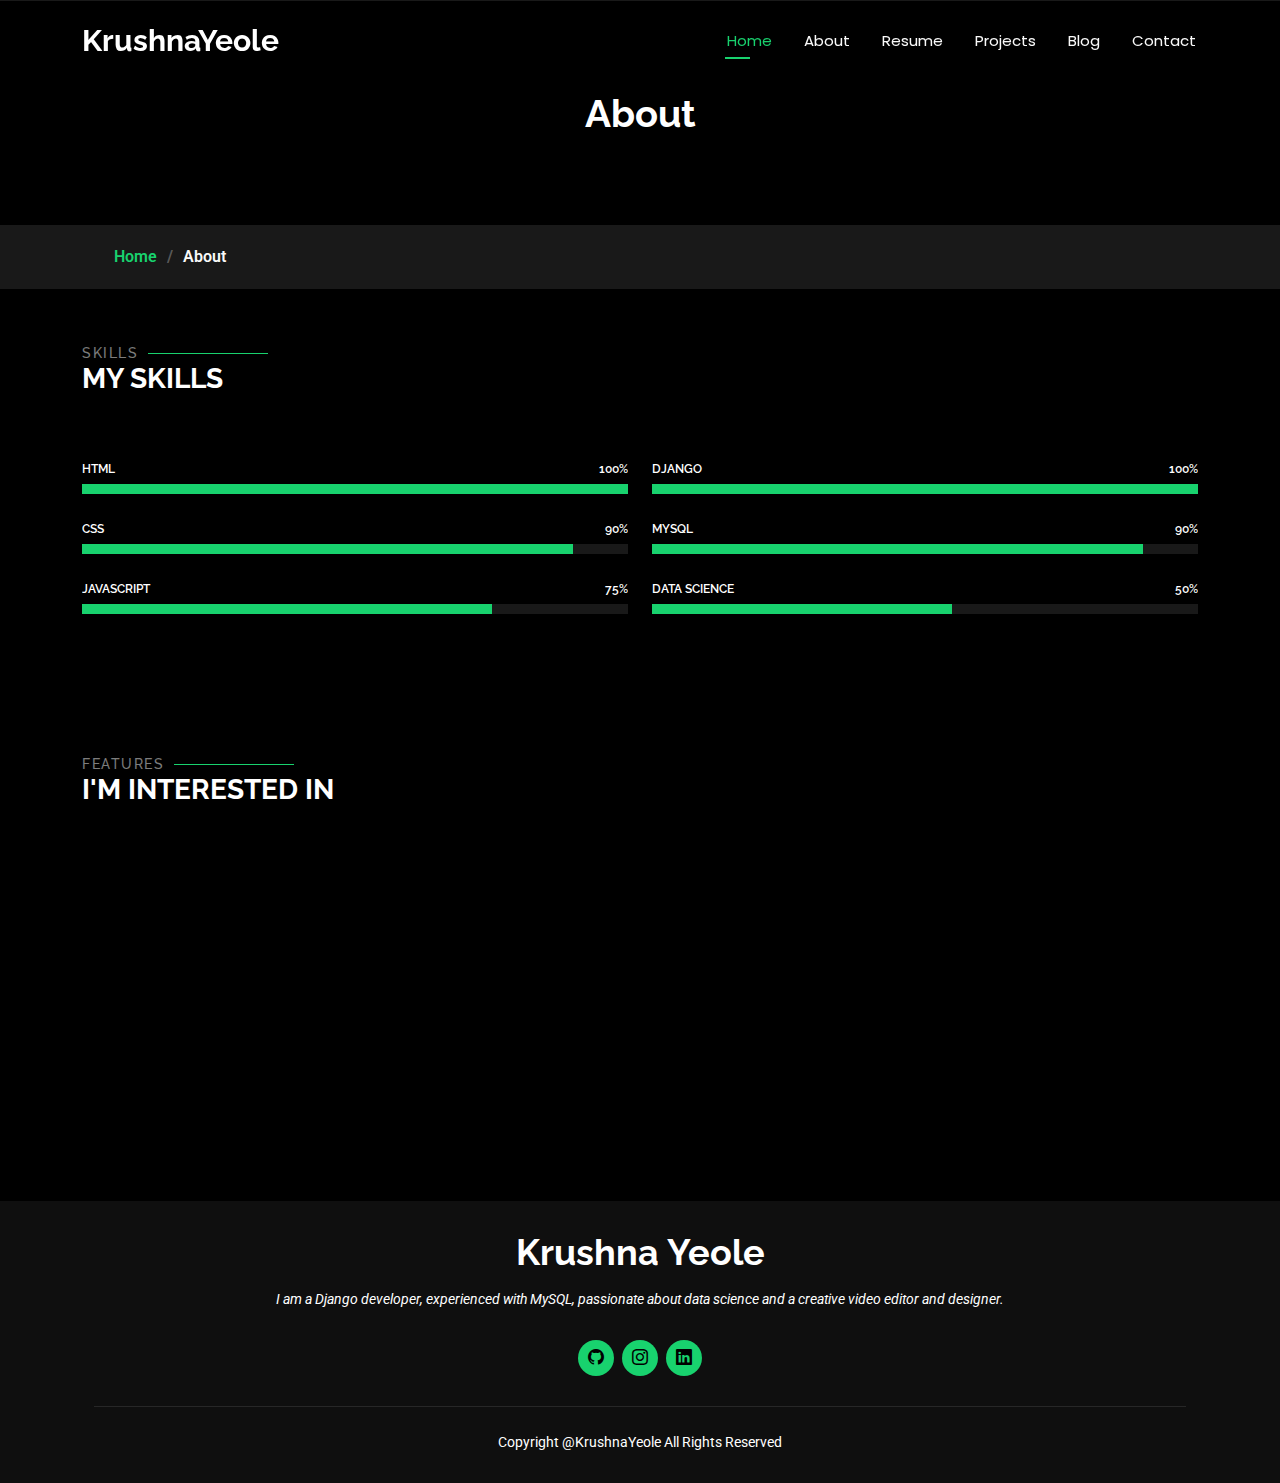
==== about.html @ 2f20d16c "Initial commit" ====
<!DOCTYPE html>
<html lang="en">

<head>
  <meta charset="utf-8">
  <meta content="width=device-width, initial-scale=1.0" name="viewport">
  <title>About - KrushnaYeole</title>
  <meta name="description" content="">
  <meta name="keywords" content="">


  <!-- Fonts -->
  <link href="https://fonts.googleapis.com" rel="preconnect">
  <link href="https://fonts.gstatic.com" rel="preconnect" crossorigin>
  <link href="https://fonts.googleapis.com/css2?family=Roboto:ital,wght@0,100;0,300;0,400;0,500;0,700;0,900;1,100;1,300;1,400;1,500;1,700;1,900&family=Poppins:ital,wght@0,100;0,200;0,300;0,400;0,500;0,600;0,700;0,800;0,900;1,100;1,200;1,300;1,400;1,500;1,600;1,700;1,800;1,900&family=Raleway:ital,wght@0,100;0,200;0,300;0,400;0,500;0,600;0,700;0,800;0,900;1,100;1,200;1,300;1,400;1,500;1,600;1,700;1,800;1,900&display=swap" rel="stylesheet">

  <!-- Vendor CSS Files -->
  <link href="assets/vendor/bootstrap/css/bootstrap.min.css" rel="stylesheet">
  <link href="assets/vendor/bootstrap-icons/bootstrap-icons.css" rel="stylesheet">
  <link href="assets/vendor/aos/aos.css" rel="stylesheet">
  <link href="assets/vendor/swiper/swiper-bundle.min.css" rel="stylesheet">
  <link href="assets/vendor/glightbox/css/glightbox.min.css" rel="stylesheet">

  <!-- Main CSS File -->
  <link href="assets/css/main.css" rel="stylesheet">

</head>

<body class="about-page">

  <header id="header" class="header d-flex align-items-center fixed-top">
    <div class="container-fluid container-xl position-relative d-flex align-items-center justify-content-between">

      <a href="index.html" class="logo d-flex align-items-center">
        <h1 class="sitename">KrushnaYeole</h1>
      </a>

      <nav id="navmenu" class="navmenu">
        <ul>
          <li><a href="index.html" class="active">Home</a></li>
          <li><a href="about.html">About</a></li>
          <li><a href="resume.html">Resume</a></li>
          <li><a href="projects.html">Projects</a></li>
          <li><a href="blog.html">Blog</a></li>
          <li><a href="contact.html">Contact</a></li>
        </ul>
        <i class="mobile-nav-toggle d-xl-none bi bi-list"></i>
      </nav>

    </div>
  </header>

  <main class="main">

    <!-- Page Title -->
    <div class="page-title" data-aos="fade">
      <div class="heading">
        <div class="container">
          <div class="row d-flex justify-content-center text-center">
            <div class="col-lg-8">
              <h1>About</h1>
            </div>
          </div>
        </div>
      </div>
      <nav class="breadcrumbs">
        <div class="container">
          <ol>
            <li><a href="index.html">Home</a></li>
            <li class="current">About</li>
          </ol>
        </div>
      </nav>
    </div><!-- End Page Title -->

    <!-- About Section -->
    <!-- /About Section -->


    <!-- Skills Section -->
    <section id="skills" class="skills section">

      <!-- Section Title -->
      <div class="container section-title" data-aos="fade-up">
        <h2>Skills</h2>
        <div><span>My</span> <span class="description-title">Skills</span></div>
      </div><!-- End Section Title -->

      <div class="container" data-aos="fade-up" data-aos-delay="100">

        <div class="row skills-content skills-animation">

          <div class="col-lg-6">

            <div class="progress">
              <span class="skill"><span>HTML</span> <i class="val">100%</i></span>
              <div class="progress-bar-wrap">
                <div class="progress-bar" role="progressbar" aria-valuenow="100" aria-valuemin="0" aria-valuemax="100"></div>
              </div>
            </div><!-- End Skills Item -->

            <div class="progress">
              <span class="skill"><span>CSS</span> <i class="val">90%</i></span>
              <div class="progress-bar-wrap">
                <div class="progress-bar" role="progressbar" aria-valuenow="90" aria-valuemin="0" aria-valuemax="100"></div>
              </div>
            </div><!-- End Skills Item -->

            <div class="progress">
              <span class="skill"><span>JavaScript</span> <i class="val">75%</i></span>
              <div class="progress-bar-wrap">
                <div class="progress-bar" role="progressbar" aria-valuenow="75" aria-valuemin="0" aria-valuemax="100"></div>
              </div>
            </div><!-- End Skills Item -->

          </div>

          <div class="col-lg-6">

            <div class="progress">
              <span class="skill"><span>Django</span> <i class="val">100%</i></span>
              <div class="progress-bar-wrap">
                <div class="progress-bar" role="progressbar" aria-valuenow="100" aria-valuemin="0" aria-valuemax="100"></div>
              </div>
            </div><!-- End Skills Item -->

            <div class="progress">
              <span class="skill"><span>MySQL</span> <i class="val">90%</i></span>
              <div class="progress-bar-wrap">
                <div class="progress-bar" role="progressbar" aria-valuenow="90" aria-valuemin="0" aria-valuemax="100"></div>
              </div>
            </div><!-- End Skills Item -->

            <div class="progress">
              <span class="skill"><span>Data Science</span> <i class="val">50%</i></span>
              <div class="progress-bar-wrap">
                <div class="progress-bar" role="progressbar" aria-valuenow="55" aria-valuemin="0" aria-valuemax="100"></div>
              </div>
            </div><!-- End Skills Item -->

          </div>

        </div>

      </div>

    </section><!-- /Skills Section -->

    <!-- Interests Section -->
    <section id="interests" class="interests section">

      <!-- Section Title -->
      <div class="container section-title" data-aos="fade-up">
        <h2>Features</h2>
        <div><span>I'm</span> <span class="description-title">interested in</span></div>
      </div><!-- End Section Title -->

      <div class="container">

        <div class="row gy-4">

          <div class="col-lg-3 col-md-4" data-aos="fade-up" data-aos-delay="100">
            <div class="features-item">
              <i class="bi bi-eye" style="color: #ffbb2c;"></i>
              <h3><a href="" class="stretched-link">Data Science</a></h3>
            </div>
          </div><!-- End Feature Item -->

          <div class="col-lg-3 col-md-4" data-aos="fade-up" data-aos-delay="200">
            <div class="features-item">
              <i class="bi bi-infinity" style="color: #5578ff;"></i>
              <h3><a href="" class="stretched-link">Artificial Intelligence</a></h3>
            </div>
          </div><!-- End Feature Item -->

          <div class="col-lg-3 col-md-4" data-aos="fade-up" data-aos-delay="300">
            <div class="features-item">
              <i class="bi bi-mortarboard" style="color: #e80368;"></i>
              <h3><a href="" class="stretched-link">Machine Learning</a></h3>
            </div>
          </div><!-- End Feature Item -->

          <div class="col-lg-3 col-md-4" data-aos="fade-up" data-aos-delay="400">
            <div class="features-item">
              <i class="bi bi-nut" style="color: #e361ff;"></i>
              <h3><a href="" class="stretched-link">Big Data</a></h3>
            </div>
          </div><!-- End Feature Item -->

          <div class="col-lg-3 col-md-4" data-aos="fade-up" data-aos-delay="500">
            <div class="features-item">
              <i class="bi bi-shuffle" style="color: #47aeff;"></i>
              <h3><a href="" class="stretched-link">Django Development</a></h3>
            </div>
          </div><!-- End Feature Item -->

          <div class="col-lg-3 col-md-4" data-aos="fade-up" data-aos-delay="600">
            <div class="features-item">
              <i class="bi bi-star" style="color: #ffa76e;"></i>
              <h3><a href="" class="stretched-link">Cloud</a></h3>
            </div>
          </div><!-- End Feature Item -->

          <div class="col-lg-3 col-md-4" data-aos="fade-up" data-aos-delay="700">
            <div class="features-item">
              <i class="bi bi-x-diamond" style="color: #11dbcf;"></i>
              <h3><a href="" class="stretched-link">Social Media</a></h3>
            </div>
          </div><!-- End Feature Item -->

          <div class="col-lg-3 col-md-4" data-aos="fade-up" data-aos-delay="800">
            <div class="features-item">
              <i class="bi bi-camera-video" style="color: #4233ff;"></i>
              <h3><a href="" class="stretched-link">Video Editing</a></h3>
            </div>
          </div><!-- End Feature Item -->

          <div class="col-lg-3 col-md-4" data-aos="fade-up" data-aos-delay="900">
            <div class="features-item">
              <i class="bi bi-command" style="color: #b2904f;"></i>
              <h3><a href="" class="stretched-link">DevOps</a></h3>
            </div>
          </div><!-- End Feature Item -->

          <div class="col-lg-3 col-md-4" data-aos="fade-up" data-aos-delay="1000">
            <div class="features-item">
              <i class="bi bi-dribbble" style="color: #b20969;"></i>
              <h3><a href="" class="stretched-link">Web Development</a></h3>
            </div>
          </div><!-- End Feature Item -->

          <div class="col-lg-3 col-md-4" data-aos="fade-up" data-aos-delay="1100">
            <div class="features-item">
              <i class="bi bi-activity" style="color: #ff5828;"></i>
              <h3><a href="" class="stretched-link">Cyber Security</a></h3>
            </div>
          </div><!-- End Feature Item -->

          <div class="col-lg-3 col-md-4" data-aos="fade-up" data-aos-delay="1200">
            <div class="features-item">
              <i class="bi bi-brightness-high" style="color: #29cc61;"></i>
              <h3><a href="" class="stretched-link">Software Development</a></h3>
            </div>
          </div><!-- End Feature Item -->

        </div>

      </div>

    </section><!-- /Interests Section -->

  </main>

  <footer id="footer" class="footer dark-background">
    <div class="container">
      <h3 class="sitename">Krushna Yeole</h3>
      
      <p>I am a Django developer, experienced with MySQL, passionate about data science and a creative video editor and designer.</p>
      <div class="social-links d-flex justify-content-center">
        <a href="https://github.com/YeoleKrushna"><i class="bi bi-github"></i></a>
        <a href="https://instagram.com/krushnaryeole"><i class="bi bi-instagram"></i></a>
        <a href="https://linkedin.com/in/yeolekrushna"><i class="bi bi-linkedin"></i></a>
      </div>
      <div class="container">
        <div class="copyright">
          <span>Copyright @KrushnaYeole All Rights Reserved</span>
        </div>
      </div>
    </div>
  </footer>
  <!-- Scroll Top -->
  <a href="#" id="scroll-top" class="scroll-top d-flex align-items-center justify-content-center"><i class="bi bi-arrow-up-short"></i></a>

  <!-- Preloader -->
  <div id="preloader"></div>

  <!-- Vendor JS Files -->
  <script src="assets/vendor/bootstrap/js/bootstrap.bundle.min.js"></script>
  <script src="assets/vendor/php-email-form/validate.js"></script>
  <script src="assets/vendor/aos/aos.js"></script>
  <script src="assets/vendor/typed.js/typed.umd.js"></script>
  <script src="assets/vendor/purecounter/purecounter_vanilla.js"></script>
  <script src="assets/vendor/waypoints/noframework.waypoints.js"></script>
  <script src="assets/vendor/swiper/swiper-bundle.min.js"></script>
  <script src="assets/vendor/glightbox/js/glightbox.min.js"></script>
  <script src="assets/vendor/imagesloaded/imagesloaded.pkgd.min.js"></script>
  <script src="assets/vendor/isotope-layout/isotope.pkgd.min.js"></script>

  <!-- Main JS File -->
  <script src="assets/js/main.js"></script>

</body>

</html>
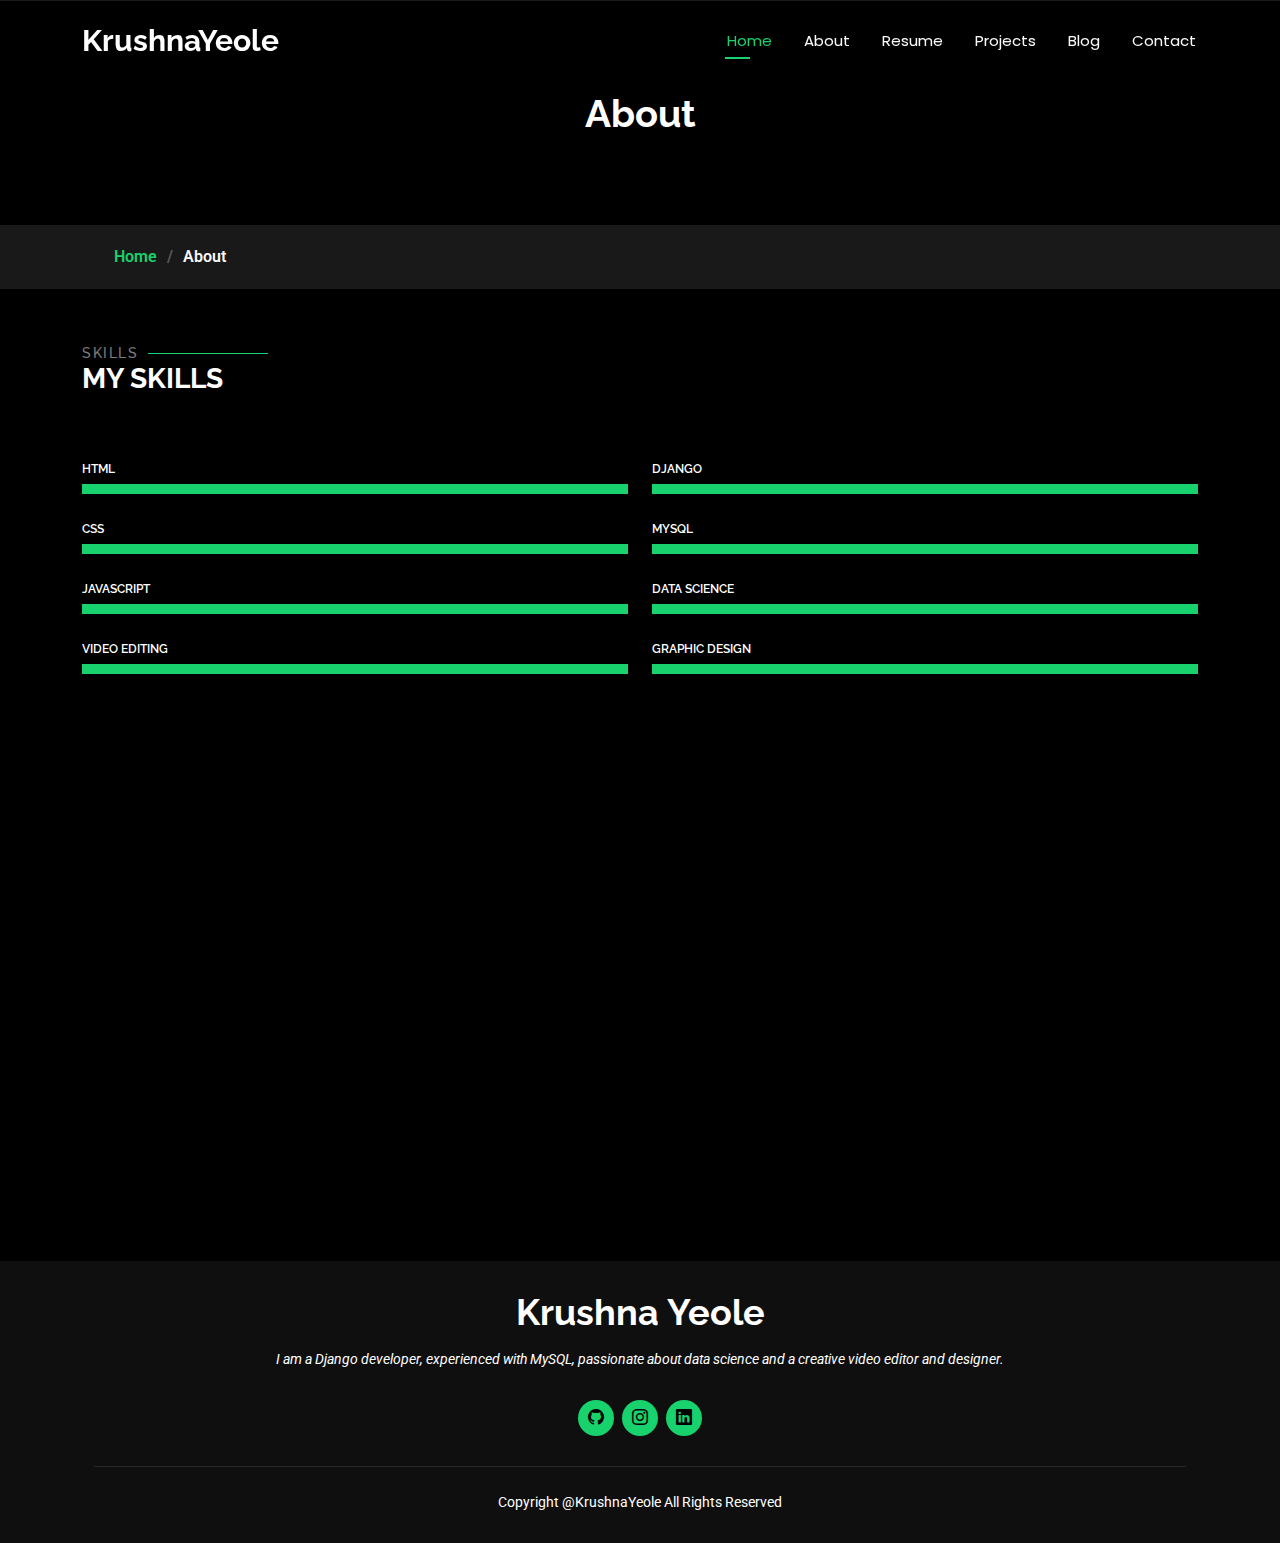
==== commit ab11a9ef: "new1 commit" ====
--- a/about.html
+++ b/about.html
@@ -7,7 +7,17 @@
   <title>About - KrushnaYeole</title>
   <meta name="description" content="">
   <meta name="keywords" content="">
-
+  <meta name="description" content="">
+  <meta name="keywords" content="Krushna Yeole Linkedin,yeole.in,yeole. in, yeole, krushna yeole zeal, krushna ravindra yeole">
+  <meta name="viewport" content="width=device-width, initial-scale=1.0">
+  <meta name="keywords" content="Krushna Yeole, Yeole, Portfolio, Web Developer, Designer">
+  <meta name="description" content="Portfolio website of Krushna Yeole – Web Developer, Designer, and Creative Professional.">
+  <meta name="author" content="Krushna Yeole">
+  <meta property="og:title" content="Krushna Yeole | Portfolio" />
+  <meta property="og:image" content="https://yeole.in/assets/img/krushna.png" />
+  <meta property="og:description" content="Creative Developer, Designer, and Video Editor." />
+  <meta name="twitter:card" content="summary_large_image" />
+  <meta property="og:url" content="https://yeole.in" />
 
   <!-- Fonts -->
   <link href="https://fonts.googleapis.com" rel="preconnect">
@@ -93,23 +103,23 @@
           <div class="col-lg-6">
 
             <div class="progress">
-              <span class="skill"><span>HTML</span> <i class="val">100%</i></span>
-              <div class="progress-bar-wrap">
-                <div class="progress-bar" role="progressbar" aria-valuenow="100" aria-valuemin="0" aria-valuemax="100"></div>
-              </div>
-            </div><!-- End Skills Item -->
-
-            <div class="progress">
-              <span class="skill"><span>CSS</span> <i class="val">90%</i></span>
-              <div class="progress-bar-wrap">
-                <div class="progress-bar" role="progressbar" aria-valuenow="90" aria-valuemin="0" aria-valuemax="100"></div>
-              </div>
-            </div><!-- End Skills Item -->
-
-            <div class="progress">
-              <span class="skill"><span>JavaScript</span> <i class="val">75%</i></span>
-              <div class="progress-bar-wrap">
-                <div class="progress-bar" role="progressbar" aria-valuenow="75" aria-valuemin="0" aria-valuemax="100"></div>
+              <span class="skill"><span>HTML</span> <i class="val"></i></span>
+              <div class="progress-bar-wrap">
+                <div class="progress-bar" role="progressbar" aria-valuenow="100" aria-valuemin="0" aria-valuemax="100"></div>
+              </div>
+            </div><!-- End Skills Item -->
+
+            <div class="progress">
+              <span class="skill"><span>CSS</span> <i class="val"></i></span>
+              <div class="progress-bar-wrap">
+                <div class="progress-bar" role="progressbar" aria-valuenow="100" aria-valuemin="0" aria-valuemax="100"></div>
+              </div>
+            </div><!-- End Skills Item -->
+
+            <div class="progress">
+              <span class="skill"><span>JavaScript</span> <i class="val"></i></span>
+              <div class="progress-bar-wrap">
+                <div class="progress-bar" role="progressbar" aria-valuenow="100" aria-valuemin="0" aria-valuemax="100"></div>
               </div>
             </div><!-- End Skills Item -->
 
@@ -118,28 +128,43 @@
           <div class="col-lg-6">
 
             <div class="progress">
-              <span class="skill"><span>Django</span> <i class="val">100%</i></span>
-              <div class="progress-bar-wrap">
-                <div class="progress-bar" role="progressbar" aria-valuenow="100" aria-valuemin="0" aria-valuemax="100"></div>
-              </div>
-            </div><!-- End Skills Item -->
-
-            <div class="progress">
-              <span class="skill"><span>MySQL</span> <i class="val">90%</i></span>
-              <div class="progress-bar-wrap">
-                <div class="progress-bar" role="progressbar" aria-valuenow="90" aria-valuemin="0" aria-valuemax="100"></div>
-              </div>
-            </div><!-- End Skills Item -->
-
-            <div class="progress">
-              <span class="skill"><span>Data Science</span> <i class="val">50%</i></span>
-              <div class="progress-bar-wrap">
-                <div class="progress-bar" role="progressbar" aria-valuenow="55" aria-valuemin="0" aria-valuemax="100"></div>
+              <span class="skill"><span>Django</span> <i class="val"></i></span>
+              <div class="progress-bar-wrap">
+                <div class="progress-bar" role="progressbar" aria-valuenow="100" aria-valuemin="0" aria-valuemax="100"></div>
+              </div>
+            </div><!-- End Skills Item -->
+
+            <div class="progress">
+              <span class="skill"><span>MySQL</span> <i class="val"></i></span>
+              <div class="progress-bar-wrap">
+                <div class="progress-bar" role="progressbar" aria-valuenow="100" aria-valuemin="0" aria-valuemax="100"></div>
+              </div>
+            </div><!-- End Skills Item -->
+
+            <div class="progress">
+              <span class="skill"><span>Data Science</span> <i class="val"></i></span>
+              <div class="progress-bar-wrap">
+                <div class="progress-bar" role="progressbar" aria-valuenow="100" aria-valuemin="0" aria-valuemax="100"></div>
               </div>
             </div><!-- End Skills Item -->
 
           </div>
-
+          <div class="col-lg-6">
+
+            <div class="progress">
+              <span class="skill"><span>Video Editing</span> <i class="val"></i></span>
+              <div class="progress-bar-wrap">
+                <div class="progress-bar" role="progressbar" aria-valuenow="100" aria-valuemin="0" aria-valuemax="100"></div>
+              </div>
+            </div><!-- End Skills Item -->
+          </div>
+            <div class="col-lg-6">
+            <div class="progress">
+              <span class="skill"><span>Graphic Design</span> <i class="val"></i></span>
+              <div class="progress-bar-wrap">
+                <div class="progress-bar" role="progressbar" aria-valuenow="100" aria-valuemin="0" aria-valuemax="100"></div>
+              </div>
+            </div><!-- End Skills Item -->
         </div>
 
       </div>
--- a/assets/css/main.css
+++ b/assets/css/main.css
@@ -693,6 +693,9 @@
   z-index: 0;
 }
 
+
+
+
 .portrait-container {
   position: absolute;
   bottom: 0;
@@ -715,6 +718,10 @@
   transition: filter 0.3s ease; /* Smooth transition for the shadow effect */
   animation: floatUpDown 4s ease-in-out infinite;
 }
+
+
+
+
 
 .portrait-image:hover {
   filter: drop-shadow(0 0 3px #e1fdee) drop-shadow(0 0 5px #18d26e); /* Shadow visible on hover */
@@ -1735,3 +1742,30 @@
 
 
 
+@media screen and (max-width:600px) {
+  .portrait-container {
+    position: absolute;
+    bottom: 0;
+    right: 0;
+    padding: 0 1%;
+    height: 90vh;
+    width: 150vw;
+    display: flex;
+    align-items: flex-end;
+    justify-content: flex-end;
+    z-index: 0;
+
+    transform: translateX(40%);
+  }
+  
+  .portrait-image {
+    height: 100vh;
+    object-fit: contain;
+
+    /* Remove pointer-events: none to allow hover */
+    pointer-events: auto;
+    filter: drop-shadow(0 0 5px transparent) drop-shadow(0 0 10px transparent);
+    transition: filter 0.3s ease; /* Smooth transition for the shadow effect */
+    animation: floatUpDown 4s ease-in-out infinite;
+  }
+}
